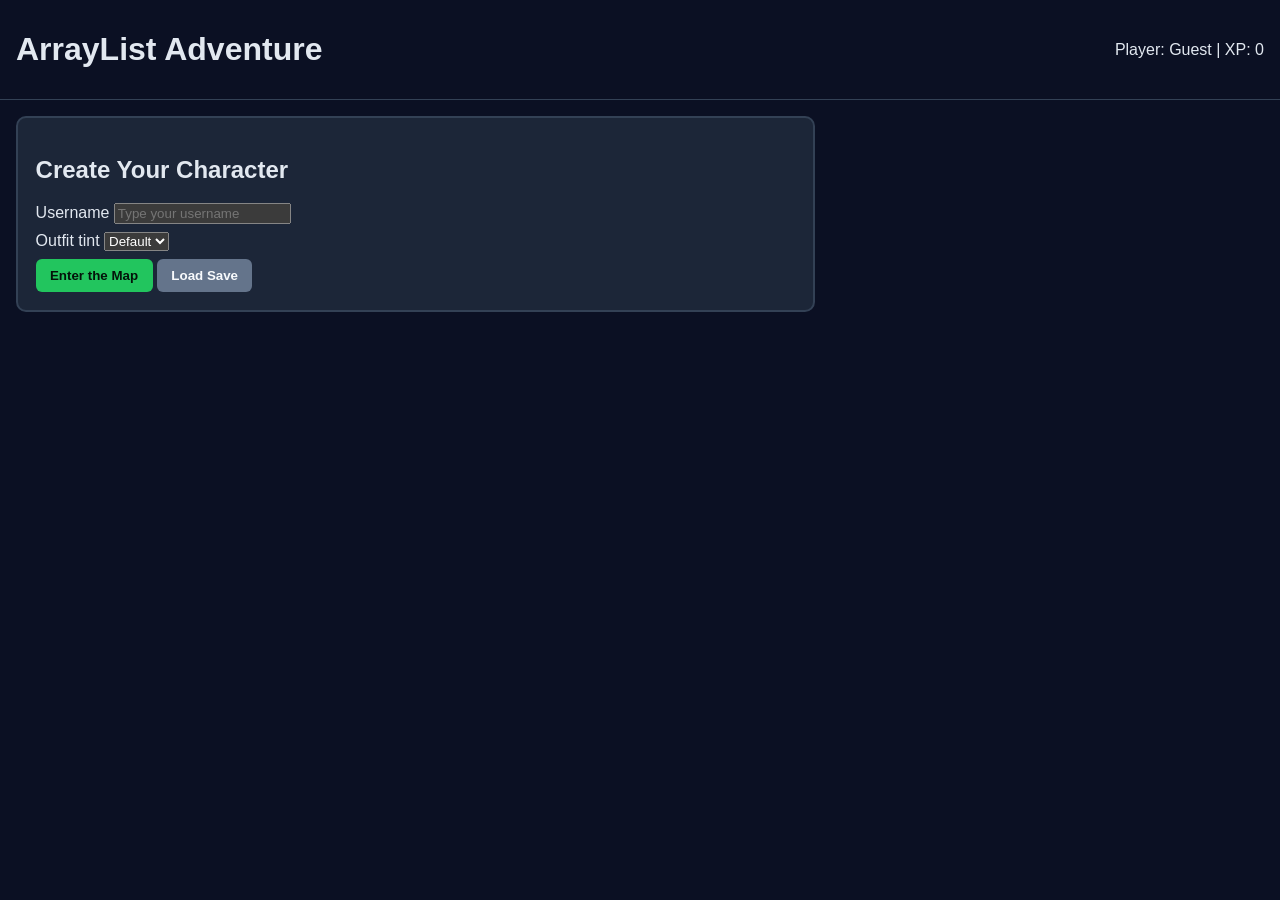
==== game.html @ 0e413c25 "Upgrade ArrayList RPG with pixel map, NPCs, puzzles, boss battles, and save XP" ====
<!DOCTYPE html>
<html lang="en">
<head>
  <meta charset="UTF-8" />
  <meta name="viewport" content="width=device-width, initial-scale=1.0" />
  <title>ArrayList Adventure | Game</title>
  <link rel="stylesheet" href="css/style.css" />
</head>
<body>
  <header class="topbar">
    <h1>ArrayList Adventure</h1>
    <div id="hud">Player: <span id="playerNameLabel">Guest</span> | XP: <span id="xpLabel">0</span></div>
  </header>

  <section id="setupPanel" class="panel">
    <h2>Create Your Character</h2>
    <label>Username <input id="username" type="text" placeholder="Type your username" maxlength="20" /></label>
    <label>Outfit tint
      <select id="avatarColor">
        <option value="none">Default</option>
        <option value="hue-rotate(70deg)">Green</option>
        <option value="hue-rotate(150deg)">Blue</option>
        <option value="hue-rotate(280deg)">Purple</option>
      </select>
    </label>
    <button id="beginGame" class="button">Enter the Map</button>
    <button id="loadSave" class="button alt">Load Save</button>
  </section>

  <section id="mapSection" class="hidden">
    <div class="controls">Use <strong>WASD</strong> to move. Meet teachers and clear level nodes.</div>
    <div id="map" tabindex="0" aria-label="Game map">
      <div id="trail"></div>
      <div class="npc" id="npc1" data-text="Welcome coder! Start at Level 1 and build typed ArrayLists."><img src="assets/characters/teacher-java.svg" alt="Java Teacher" /></div>
      <div class="npc" id="npc2" data-text="Boss towers ahead! Use remove(), size(), and loops to win."><img src="assets/characters/teacher-boss.svg" alt="Boss Teacher" /></div>
      <div id="player"></div>
    </div>
    <button id="saveGame" class="button">Save Game</button>
  </section>

  <dialog id="npcDialog"><p id="npcText"></p><button class="button" id="closeNpc">Close</button></dialog>

  <dialog id="levelDialog">
    <article>
      <h2 id="levelTitle"></h2>
      <p id="learnText"></p>

      <section>
        <h3>Try it yourself</h3>
        <textarea id="codeBox" rows="6"></textarea>
        <button id="runCode" class="button">Check Code</button>
        <p id="codeFeedback"></p>
      </section>

      <section>
        <h3>Drag-drop coding puzzle</h3>
        <p>Drag tokens into slots in the correct order:</p>
        <div id="puzzleBank" class="token-row"></div>
        <div id="puzzleSlots" class="slot-row"></div>
        <button id="checkPuzzle" class="button alt">Check Puzzle</button>
        <p id="puzzleFeedback"></p>
      </section>

      <section>
        <h3>Mini game</h3>
        <p id="miniGamePrompt"></p>
        <div id="miniGameOptions"></div>
        <p id="miniGameFeedback"></p>
      </section>

      <section>
        <h3>Quiz</h3>
        <p id="quizQuestion"></p>
        <div id="quizOptions"></div>
        <p id="quizFeedback"></p>
      </section>

      <section id="bossBattle" class="hidden">
        <h3>Boss Battle</h3>
        <p><strong id="bossName"></strong> HP: <span id="bossHp"></span></p>
        <p id="bossPrompt"></p>
        <div id="bossOptions"></div>
        <p id="bossFeedback"></p>
      </section>

      <button id="closeLevel" class="button">Close Level</button>
    </article>
  </dialog>

  <script src="data/levels.js"></script>
  <script src="js/main.js"></script>
</body>
</html>
---- css/style.css ----
:root { color-scheme: dark; }
body { margin: 0; font-family: 'Trebuchet MS', sans-serif; background: #0b1023; color: #e2e8f0; }
.menu-page { min-height: 100vh; display: grid; place-items: center; }
.menu-card, .panel { background: rgba(30, 41, 59, 0.9); border: 2px solid #334155; border-radius: 10px; padding: 1.1rem; max-width: 760px; }
.hero-banner { width: 100%; border: 2px solid #475569; image-rendering: pixelated; margin: .4rem 0; }
.button { background: #22c55e; border: 0; border-radius: 6px; padding: .55rem .9rem; color: #04130a; cursor: pointer; font-weight: 700; text-decoration: none; display: inline-block; }
.button.alt { background: #64748b; color: #f8fafc; }
.topbar { display: flex; justify-content: space-between; align-items: center; padding: .6rem 1rem; border-bottom: 1px solid #334155; }
#setupPanel { margin: 1rem; }
#setupPanel label { display:block; margin:.5rem 0; }
#map { margin: 1rem; width: 960px; max-width: calc(100vw - 2rem); height: 540px; border: 3px solid #475569; position: relative; background: url('../assets/images/map-background.svg') center/cover no-repeat; overflow: hidden; }
#trail .node { position:absolute; width:36px; height:36px; border-radius:999px; border:2px solid #1e293b; background:#facc15; font-weight:700; }
#trail .node:disabled { background:#475569; }
#player { width: 48px; height: 48px; position: absolute; background: url('../assets/characters/player-spritesheet.svg') no-repeat; background-size: 144px 192px; image-rendering: pixelated; transform: translate(-16px, -24px); }
#player.walk { animation: walk 0.35s steps(3) infinite; }
@keyframes walk { from { background-position-x: 0; } to { background-position-x: -144px; } }
.npc { position:absolute; width:48px; height:48px; image-rendering: pixelated; transform: translate(-16px, -24px); cursor: pointer; }
.npc img { width:48px; height:48px; image-rendering: pixelated; }
#npc1 { left: 260px; top: 390px; }
#npc2 { left: 690px; top: 205px; }
.controls { margin: 0 1rem; }
.hidden { display:none; }
.option { margin:.2rem; background:#334155; color:#e2e8f0; border:1px solid #475569; border-radius:6px; padding:.35rem .5rem; }
dialog { width:min(760px,94vw); border:1px solid #475569; border-radius:10px; background:#0f172a; color:#e2e8f0; }
textarea { width:100%; background:#020617; color:#f8fafc; }
.token-row, .slot-row { display:flex; flex-wrap:wrap; gap:.35rem; margin:.35rem 0; }
.token, .slot { border:1px dashed #64748b; background:#1e293b; padding:.35rem .5rem; border-radius:6px; min-height:1.8rem; }
.slot { min-width: 120px; }
.slot.filled { border-style: solid; border-color: #22c55e; }
#bossBattle { border:1px solid #7c3aed; padding:.4rem; border-radius:8px; }
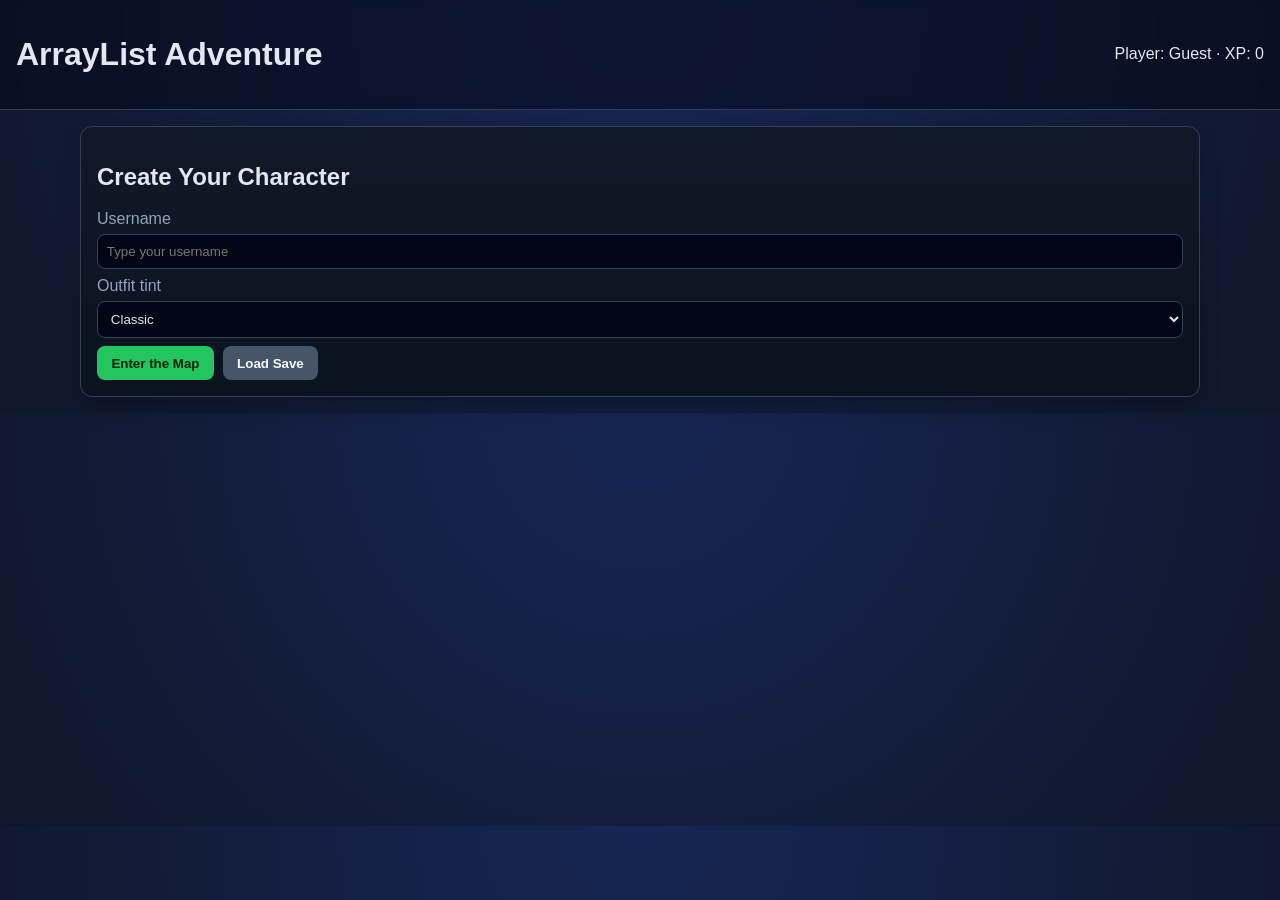
==== commit 99d51b08: "Split map and level screens with polished minimalist UI" ====
--- a/game.html
+++ b/game.html
@@ -3,89 +3,45 @@
 <head>
   <meta charset="UTF-8" />
   <meta name="viewport" content="width=device-width, initial-scale=1.0" />
-  <title>ArrayList Adventure | Game</title>
+  <title>ArrayList Adventure | World Map</title>
   <link rel="stylesheet" href="css/style.css" />
 </head>
 <body>
   <header class="topbar">
     <h1>ArrayList Adventure</h1>
-    <div id="hud">Player: <span id="playerNameLabel">Guest</span> | XP: <span id="xpLabel">0</span></div>
+    <div id="hud">Player: <span id="playerNameLabel">Guest</span> · XP: <span id="xpLabel">0</span></div>
   </header>
 
-  <section id="setupPanel" class="panel">
+  <section id="setupPanel" class="panel container">
     <h2>Create Your Character</h2>
     <label>Username <input id="username" type="text" placeholder="Type your username" maxlength="20" /></label>
     <label>Outfit tint
       <select id="avatarColor">
-        <option value="none">Default</option>
-        <option value="hue-rotate(70deg)">Green</option>
-        <option value="hue-rotate(150deg)">Blue</option>
-        <option value="hue-rotate(280deg)">Purple</option>
+        <option value="none">Classic</option>
+        <option value="hue-rotate(70deg)">Forest</option>
+        <option value="hue-rotate(150deg)">Ocean</option>
+        <option value="hue-rotate(280deg)">Royal</option>
       </select>
     </label>
-    <button id="beginGame" class="button">Enter the Map</button>
-    <button id="loadSave" class="button alt">Load Save</button>
+    <div class="button-row">
+      <button id="beginGame" class="button">Enter the Map</button>
+      <button id="loadSave" class="button alt">Load Save</button>
+    </div>
   </section>
 
-  <section id="mapSection" class="hidden">
-    <div class="controls">Use <strong>WASD</strong> to move. Meet teachers and clear level nodes.</div>
+  <section id="mapSection" class="hidden container">
+    <div class="controls">Move with <strong>W A S D</strong>. Reach level nodes to open a dedicated level screen.</div>
     <div id="map" tabindex="0" aria-label="Game map">
       <div id="trail"></div>
-      <div class="npc" id="npc1" data-text="Welcome coder! Start at Level 1 and build typed ArrayLists."><img src="assets/characters/teacher-java.svg" alt="Java Teacher" /></div>
-      <div class="npc" id="npc2" data-text="Boss towers ahead! Use remove(), size(), and loops to win."><img src="assets/characters/teacher-boss.svg" alt="Boss Teacher" /></div>
+      <button class="npc" id="npc1" data-text="Welcome! Learn typed lists, then defeat the ArrayList bosses."><img src="assets/characters/teacher-java.svg" alt="Java Teacher" /></button>
+      <button class="npc" id="npc2" data-text="Pro tip: clear code + puzzle + quiz to maximize XP."><img src="assets/characters/teacher-boss.svg" alt="Boss Teacher" /></button>
       <div id="player"></div>
     </div>
-    <button id="saveGame" class="button">Save Game</button>
+    <div class="map-footer">
+      <p id="npcText" class="info-text">Talk to teachers for guidance.</p>
+      <button id="saveGame" class="button">Save Game</button>
+    </div>
   </section>
-
-  <dialog id="npcDialog"><p id="npcText"></p><button class="button" id="closeNpc">Close</button></dialog>
-
-  <dialog id="levelDialog">
-    <article>
-      <h2 id="levelTitle"></h2>
-      <p id="learnText"></p>
-
-      <section>
-        <h3>Try it yourself</h3>
-        <textarea id="codeBox" rows="6"></textarea>
-        <button id="runCode" class="button">Check Code</button>
-        <p id="codeFeedback"></p>
-      </section>
-
-      <section>
-        <h3>Drag-drop coding puzzle</h3>
-        <p>Drag tokens into slots in the correct order:</p>
-        <div id="puzzleBank" class="token-row"></div>
-        <div id="puzzleSlots" class="slot-row"></div>
-        <button id="checkPuzzle" class="button alt">Check Puzzle</button>
-        <p id="puzzleFeedback"></p>
-      </section>
-
-      <section>
-        <h3>Mini game</h3>
-        <p id="miniGamePrompt"></p>
-        <div id="miniGameOptions"></div>
-        <p id="miniGameFeedback"></p>
-      </section>
-
-      <section>
-        <h3>Quiz</h3>
-        <p id="quizQuestion"></p>
-        <div id="quizOptions"></div>
-        <p id="quizFeedback"></p>
-      </section>
-
-      <section id="bossBattle" class="hidden">
-        <h3>Boss Battle</h3>
-        <p><strong id="bossName"></strong> HP: <span id="bossHp"></span></p>
-        <p id="bossPrompt"></p>
-        <div id="bossOptions"></div>
-        <p id="bossFeedback"></p>
-      </section>
-
-      <button id="closeLevel" class="button">Close Level</button>
-    </article>
-  </dialog>
 
   <script src="data/levels.js"></script>
   <script src="js/main.js"></script>
--- a/css/style.css
+++ b/css/style.css
@@ -1,30 +1,43 @@
-:root { color-scheme: dark; }
-body { margin: 0; font-family: 'Trebuchet MS', sans-serif; background: #0b1023; color: #e2e8f0; }
+:root {
+  color-scheme: dark;
+  --bg: #0f172a;
+  --panel: #111827;
+  --line: #334155;
+  --muted: #94a3b8;
+  --text: #e2e8f0;
+  --accent: #22c55e;
+}
+* { box-sizing: border-box; }
+body { margin: 0; font-family: Inter, Segoe UI, Roboto, sans-serif; background: radial-gradient(circle at top, #172554, var(--bg)); color: var(--text); }
+.container { width: min(1120px, 94vw); margin: 1rem auto; }
+.topbar { display: flex; justify-content: space-between; align-items: center; padding: .9rem 1rem; border-bottom: 1px solid var(--line); background: rgba(2, 6, 23, .5); backdrop-filter: blur(3px); }
 .menu-page { min-height: 100vh; display: grid; place-items: center; }
-.menu-card, .panel { background: rgba(30, 41, 59, 0.9); border: 2px solid #334155; border-radius: 10px; padding: 1.1rem; max-width: 760px; }
-.hero-banner { width: 100%; border: 2px solid #475569; image-rendering: pixelated; margin: .4rem 0; }
-.button { background: #22c55e; border: 0; border-radius: 6px; padding: .55rem .9rem; color: #04130a; cursor: pointer; font-weight: 700; text-decoration: none; display: inline-block; }
-.button.alt { background: #64748b; color: #f8fafc; }
-.topbar { display: flex; justify-content: space-between; align-items: center; padding: .6rem 1rem; border-bottom: 1px solid #334155; }
-#setupPanel { margin: 1rem; }
-#setupPanel label { display:block; margin:.5rem 0; }
-#map { margin: 1rem; width: 960px; max-width: calc(100vw - 2rem); height: 540px; border: 3px solid #475569; position: relative; background: url('../assets/images/map-background.svg') center/cover no-repeat; overflow: hidden; }
-#trail .node { position:absolute; width:36px; height:36px; border-radius:999px; border:2px solid #1e293b; background:#facc15; font-weight:700; }
-#trail .node:disabled { background:#475569; }
-#player { width: 48px; height: 48px; position: absolute; background: url('../assets/characters/player-spritesheet.svg') no-repeat; background-size: 144px 192px; image-rendering: pixelated; transform: translate(-16px, -24px); }
-#player.walk { animation: walk 0.35s steps(3) infinite; }
+.menu-card, .panel { background: linear-gradient(180deg, #111827, #0b1220); border: 1px solid var(--line); border-radius: 12px; padding: 1rem; box-shadow: 0 10px 20px rgba(0,0,0,.24); }
+.hero-banner { width: 100%; border: 1px solid var(--line); border-radius: 8px; margin: .4rem 0 .8rem; image-rendering: pixelated; }
+label { display: block; margin: .55rem 0; color: var(--muted); }
+input, select, textarea { width: 100%; margin-top: .35rem; background: #020617; color: var(--text); border: 1px solid var(--line); border-radius: 8px; padding: .55rem; }
+.button-row { display: flex; gap: .55rem; flex-wrap: wrap; margin-top: .55rem; }
+.button { background: var(--accent); border: 0; border-radius: 8px; padding: .58rem .9rem; color: #03240f; cursor: pointer; font-weight: 700; text-decoration: none; display: inline-block; }
+.button.alt { background: #475569; color: #f8fafc; }
+.controls { color: var(--muted); margin: .25rem 0 .7rem; }
+#map { width: 100%; aspect-ratio: 16/9; border: 2px solid var(--line); border-radius: 12px; position: relative; overflow: hidden; background: url('../assets/images/map-background.svg') center/cover no-repeat; }
+#trail .node { position: absolute; width: 34px; height: 34px; border-radius: 999px; border: 2px solid #1e293b; background: #facc15; color: #111827; font-weight: 700; }
+#trail .node:disabled { background: #64748b; color: #e2e8f0; }
+#player { width: 48px; height: 48px; position: absolute; transform: translate(-16px, -24px); background: url('../assets/characters/player-spritesheet.svg') no-repeat; background-size: 144px 192px; image-rendering: pixelated; }
+#player.walk { animation: walk .35s steps(3) infinite; }
 @keyframes walk { from { background-position-x: 0; } to { background-position-x: -144px; } }
-.npc { position:absolute; width:48px; height:48px; image-rendering: pixelated; transform: translate(-16px, -24px); cursor: pointer; }
-.npc img { width:48px; height:48px; image-rendering: pixelated; }
+.npc { position: absolute; width: 48px; height: 48px; border: none; background: transparent; transform: translate(-16px, -24px); cursor: pointer; }
+.npc img { width: 48px; height: 48px; image-rendering: pixelated; }
 #npc1 { left: 260px; top: 390px; }
 #npc2 { left: 690px; top: 205px; }
-.controls { margin: 0 1rem; }
-.hidden { display:none; }
-.option { margin:.2rem; background:#334155; color:#e2e8f0; border:1px solid #475569; border-radius:6px; padding:.35rem .5rem; }
-dialog { width:min(760px,94vw); border:1px solid #475569; border-radius:10px; background:#0f172a; color:#e2e8f0; }
-textarea { width:100%; background:#020617; color:#f8fafc; }
-.token-row, .slot-row { display:flex; flex-wrap:wrap; gap:.35rem; margin:.35rem 0; }
-.token, .slot { border:1px dashed #64748b; background:#1e293b; padding:.35rem .5rem; border-radius:6px; min-height:1.8rem; }
-.slot { min-width: 120px; }
-.slot.filled { border-style: solid; border-color: #22c55e; }
-#bossBattle { border:1px solid #7c3aed; padding:.4rem; border-radius:8px; }
+.map-footer { display: flex; justify-content: space-between; align-items: center; gap: .8rem; margin-top: .75rem; }
+.info-text { color: var(--muted); }
+.level-layout { display: grid; grid-template-columns: 2fr 1fr; gap: 1rem; }
+.level-main section { border-top: 1px solid var(--line); margin-top: .75rem; padding-top: .75rem; }
+.option { margin: .2rem .2rem .2rem 0; border: 1px solid var(--line); border-radius: 8px; background: #1e293b; color: var(--text); padding: .4rem .55rem; }
+.token-row, .slot-row { display: flex; gap: .4rem; flex-wrap: wrap; margin: .5rem 0; }
+.token, .slot { border: 1px dashed #64748b; background: #1e293b; color: #e2e8f0; border-radius: 7px; padding: .4rem .55rem; min-height: 2rem; }
+.slot { min-width: 130px; }
+.slot.filled { border-style: solid; border-color: var(--accent); }
+.hidden { display: none; }
+@media (max-width: 900px) { .level-layout { grid-template-columns: 1fr; } }
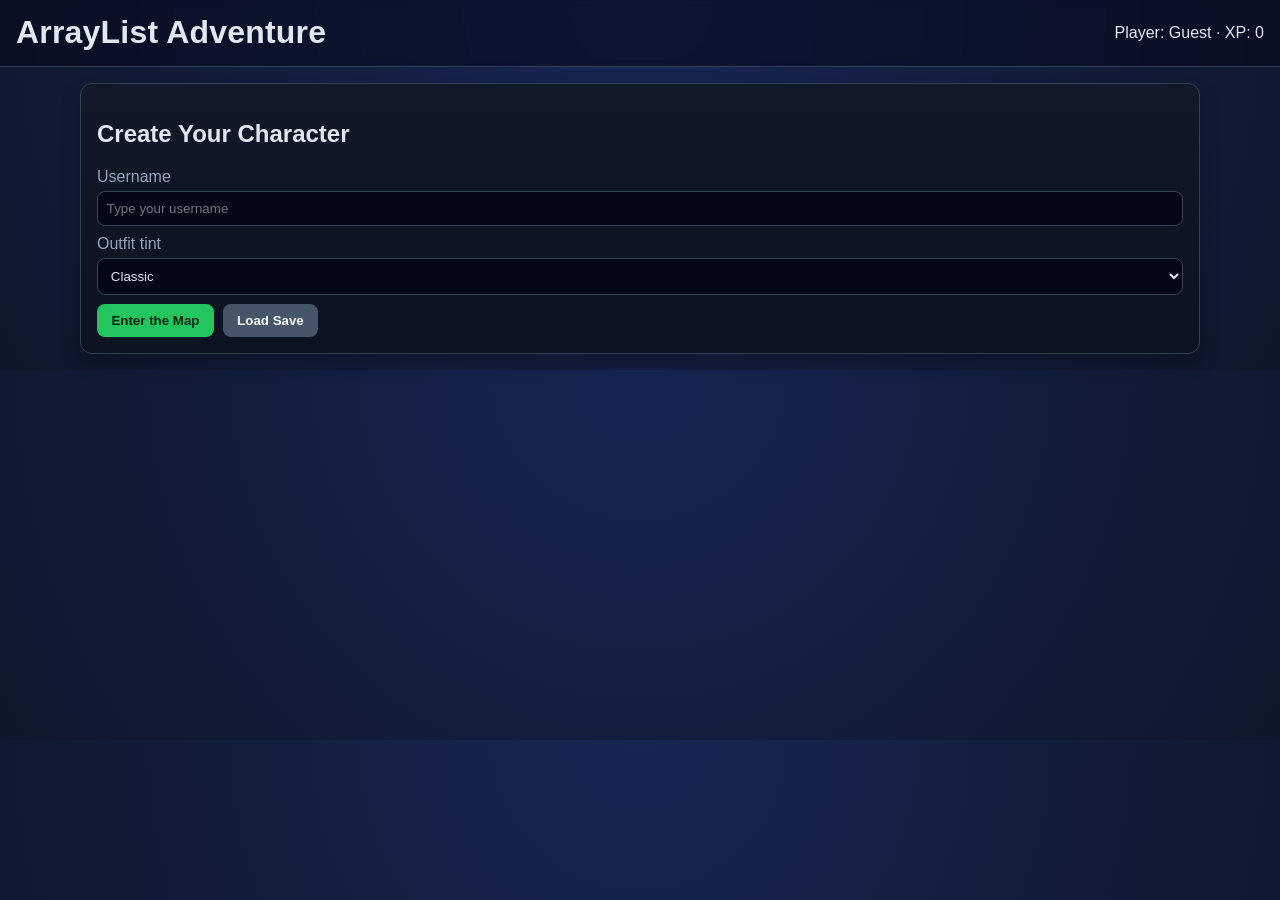
==== commit ae4c661c: "Resolve branch merge concerns and polish map UI compatibility" ====
--- a/game.html
+++ b/game.html
@@ -30,7 +30,7 @@
   </section>
 
   <section id="mapSection" class="hidden container">
-    <div class="controls">Move with <strong>W A S D</strong>. Reach level nodes to open a dedicated level screen.</div>
+    <div class="controls">Move with <strong>W A S D</strong>. Reach a node to open a dedicated level page (map input pauses automatically).</div>
     <div id="map" tabindex="0" aria-label="Game map">
       <div id="trail"></div>
       <button class="npc" id="npc1" data-text="Welcome! Learn typed lists, then defeat the ArrayList bosses."><img src="assets/characters/teacher-java.svg" alt="Java Teacher" /></button>
--- a/css/style.css
+++ b/css/style.css
@@ -11,6 +11,7 @@
 body { margin: 0; font-family: Inter, Segoe UI, Roboto, sans-serif; background: radial-gradient(circle at top, #172554, var(--bg)); color: var(--text); }
 .container { width: min(1120px, 94vw); margin: 1rem auto; }
 .topbar { display: flex; justify-content: space-between; align-items: center; padding: .9rem 1rem; border-bottom: 1px solid var(--line); background: rgba(2, 6, 23, .5); backdrop-filter: blur(3px); }
+.topbar h1 { margin: 0; letter-spacing: .2px; }
 .menu-page { min-height: 100vh; display: grid; place-items: center; }
 .menu-card, .panel { background: linear-gradient(180deg, #111827, #0b1220); border: 1px solid var(--line); border-radius: 12px; padding: 1rem; box-shadow: 0 10px 20px rgba(0,0,0,.24); }
 .hero-banner { width: 100%; border: 1px solid var(--line); border-radius: 8px; margin: .4rem 0 .8rem; image-rendering: pixelated; }
@@ -20,6 +21,7 @@
 .button { background: var(--accent); border: 0; border-radius: 8px; padding: .58rem .9rem; color: #03240f; cursor: pointer; font-weight: 700; text-decoration: none; display: inline-block; }
 .button.alt { background: #475569; color: #f8fafc; }
 .controls { color: var(--muted); margin: .25rem 0 .7rem; }
+.controls strong { color: var(--text); }
 #map { width: 100%; aspect-ratio: 16/9; border: 2px solid var(--line); border-radius: 12px; position: relative; overflow: hidden; background: url('../assets/images/map-background.svg') center/cover no-repeat; }
 #trail .node { position: absolute; width: 34px; height: 34px; border-radius: 999px; border: 2px solid #1e293b; background: #facc15; color: #111827; font-weight: 700; }
 #trail .node:disabled { background: #64748b; color: #e2e8f0; }
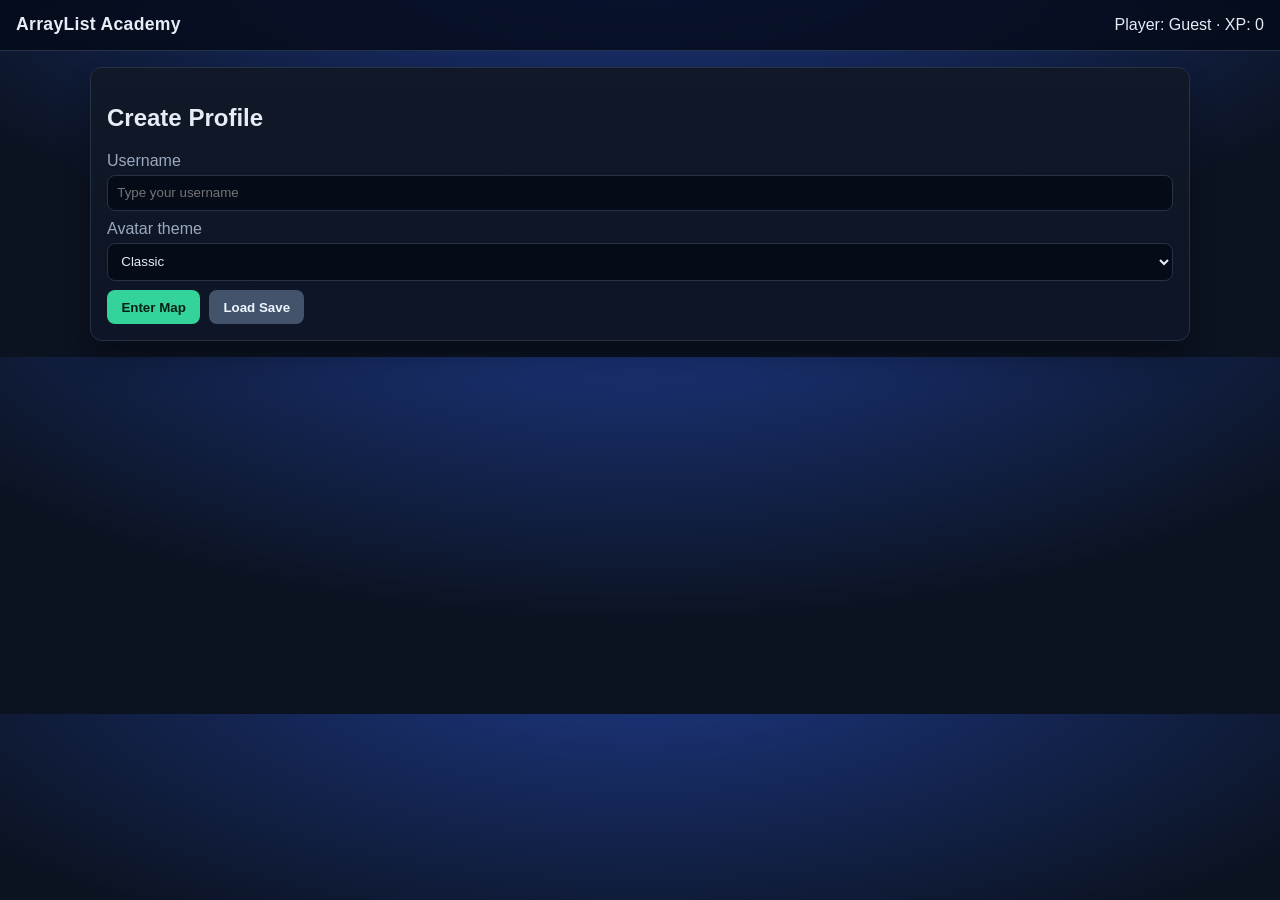
==== commit 9aa9e56b: "Replace old game content with refreshed ArrayList Academy experience" ====
--- a/game.html
+++ b/game.html
@@ -3,19 +3,19 @@
 <head>
   <meta charset="UTF-8" />
   <meta name="viewport" content="width=device-width, initial-scale=1.0" />
-  <title>ArrayList Adventure | World Map</title>
+  <title>ArrayList Academy | World Map</title>
   <link rel="stylesheet" href="css/style.css" />
 </head>
 <body>
   <header class="topbar">
-    <h1>ArrayList Adventure</h1>
+    <h1>ArrayList Academy</h1>
     <div id="hud">Player: <span id="playerNameLabel">Guest</span> · XP: <span id="xpLabel">0</span></div>
   </header>
 
   <section id="setupPanel" class="panel container">
-    <h2>Create Your Character</h2>
+    <h2>Create Profile</h2>
     <label>Username <input id="username" type="text" placeholder="Type your username" maxlength="20" /></label>
-    <label>Outfit tint
+    <label>Avatar theme
       <select id="avatarColor">
         <option value="none">Classic</option>
         <option value="hue-rotate(70deg)">Forest</option>
@@ -24,22 +24,22 @@
       </select>
     </label>
     <div class="button-row">
-      <button id="beginGame" class="button">Enter the Map</button>
+      <button id="beginGame" class="button">Enter Map</button>
       <button id="loadSave" class="button alt">Load Save</button>
     </div>
   </section>
 
   <section id="mapSection" class="hidden container">
-    <div class="controls">Move with <strong>W A S D</strong>. Reach a node to open a dedicated level page (map input pauses automatically).</div>
+    <div class="controls">Move with <strong>W A S D</strong>. Reach a node to open a dedicated level screen.</div>
     <div id="map" tabindex="0" aria-label="Game map">
       <div id="trail"></div>
-      <button class="npc" id="npc1" data-text="Welcome! Learn typed lists, then defeat the ArrayList bosses."><img src="assets/characters/teacher-java.svg" alt="Java Teacher" /></button>
-      <button class="npc" id="npc2" data-text="Pro tip: clear code + puzzle + quiz to maximize XP."><img src="assets/characters/teacher-boss.svg" alt="Boss Teacher" /></button>
+      <button class="npc" id="npc1" data-text="Welcome to Academy! Build your ArrayList fundamentals first."><img src="assets/characters/teacher-java.svg" alt="Java Teacher" /></button>
+      <button class="npc" id="npc2" data-text="Advanced tip: clear code, puzzle, mini-game, quiz, and boss for max XP."><img src="assets/characters/teacher-boss.svg" alt="Boss Teacher" /></button>
       <div id="player"></div>
     </div>
     <div class="map-footer">
-      <p id="npcText" class="info-text">Talk to teachers for guidance.</p>
-      <button id="saveGame" class="button">Save Game</button>
+      <p id="npcText" class="info-text">Talk to teachers for hints.</p>
+      <button id="saveGame" class="button">Save</button>
     </div>
   </section>
 
--- a/css/style.css
+++ b/css/style.css
@@ -1,45 +1,176 @@
 :root {
   color-scheme: dark;
-  --bg: #0f172a;
+  --bg: #0b1220;
   --panel: #111827;
-  --line: #334155;
-  --muted: #94a3b8;
-  --text: #e2e8f0;
-  --accent: #22c55e;
+  --line: #263347;
+  --text: #e6edf7;
+  --muted: #9aa9bf;
+  --accent: #34d399;
+  --accent-2: #60a5fa;
 }
+
 * { box-sizing: border-box; }
-body { margin: 0; font-family: Inter, Segoe UI, Roboto, sans-serif; background: radial-gradient(circle at top, #172554, var(--bg)); color: var(--text); }
-.container { width: min(1120px, 94vw); margin: 1rem auto; }
-.topbar { display: flex; justify-content: space-between; align-items: center; padding: .9rem 1rem; border-bottom: 1px solid var(--line); background: rgba(2, 6, 23, .5); backdrop-filter: blur(3px); }
-.topbar h1 { margin: 0; letter-spacing: .2px; }
+body {
+  margin: 0;
+  font-family: Inter, 'Segoe UI', Roboto, sans-serif;
+  color: var(--text);
+  background: radial-gradient(1200px 500px at 50% -80px, #1e3a8a 0%, var(--bg) 70%);
+}
+
+.container { width: min(1100px, 94vw); margin: 1rem auto; }
+.hidden { display: none; }
+.info-text { color: var(--muted); }
+
+.topbar {
+  display: flex;
+  justify-content: space-between;
+  align-items: center;
+  padding: .9rem 1rem;
+  border-bottom: 1px solid var(--line);
+  background: rgba(3, 8, 20, .75);
+  backdrop-filter: blur(4px);
+}
+.topbar h1 { margin: 0; font-size: 1.1rem; font-weight: 700; letter-spacing: .3px; }
+
 .menu-page { min-height: 100vh; display: grid; place-items: center; }
-.menu-card, .panel { background: linear-gradient(180deg, #111827, #0b1220); border: 1px solid var(--line); border-radius: 12px; padding: 1rem; box-shadow: 0 10px 20px rgba(0,0,0,.24); }
-.hero-banner { width: 100%; border: 1px solid var(--line); border-radius: 8px; margin: .4rem 0 .8rem; image-rendering: pixelated; }
+.menu-card,
+.panel {
+  background: linear-gradient(180deg, #111827 0%, #0d1526 100%);
+  border: 1px solid var(--line);
+  border-radius: 12px;
+  padding: 1rem;
+  box-shadow: 0 18px 28px rgba(0, 0, 0, .25);
+}
+
+.hero-banner {
+  width: 100%;
+  border-radius: 10px;
+  border: 1px solid var(--line);
+  margin: .5rem 0 .85rem;
+  image-rendering: pixelated;
+}
+
 label { display: block; margin: .55rem 0; color: var(--muted); }
-input, select, textarea { width: 100%; margin-top: .35rem; background: #020617; color: var(--text); border: 1px solid var(--line); border-radius: 8px; padding: .55rem; }
-.button-row { display: flex; gap: .55rem; flex-wrap: wrap; margin-top: .55rem; }
-.button { background: var(--accent); border: 0; border-radius: 8px; padding: .58rem .9rem; color: #03240f; cursor: pointer; font-weight: 700; text-decoration: none; display: inline-block; }
-.button.alt { background: #475569; color: #f8fafc; }
+input, select, textarea {
+  width: 100%;
+  margin-top: .35rem;
+  background: #050b17;
+  border: 1px solid var(--line);
+  border-radius: 8px;
+  color: var(--text);
+  padding: .58rem;
+}
+
+.button-row { display: flex; gap: .55rem; flex-wrap: wrap; margin-top: .6rem; }
+.button {
+  border: none;
+  border-radius: 8px;
+  padding: .58rem .9rem;
+  background: var(--accent);
+  color: #032015;
+  font-weight: 700;
+  text-decoration: none;
+  cursor: pointer;
+}
+.button.alt { background: #42536b; color: #eff6ff; }
+
 .controls { color: var(--muted); margin: .25rem 0 .7rem; }
 .controls strong { color: var(--text); }
-#map { width: 100%; aspect-ratio: 16/9; border: 2px solid var(--line); border-radius: 12px; position: relative; overflow: hidden; background: url('../assets/images/map-background.svg') center/cover no-repeat; }
-#trail .node { position: absolute; width: 34px; height: 34px; border-radius: 999px; border: 2px solid #1e293b; background: #facc15; color: #111827; font-weight: 700; }
-#trail .node:disabled { background: #64748b; color: #e2e8f0; }
-#player { width: 48px; height: 48px; position: absolute; transform: translate(-16px, -24px); background: url('../assets/characters/player-spritesheet.svg') no-repeat; background-size: 144px 192px; image-rendering: pixelated; }
+
+#map {
+  width: 100%;
+  aspect-ratio: 16/9;
+  border: 2px solid var(--line);
+  border-radius: 12px;
+  position: relative;
+  overflow: hidden;
+  background: url('../assets/images/map-background.svg') center/cover no-repeat;
+}
+
+#trail .node {
+  position: absolute;
+  width: 34px;
+  height: 34px;
+  border-radius: 50%;
+  border: 2px solid #1a2432;
+  background: #facc15;
+  color: #1a1a1a;
+  font-weight: 700;
+}
+#trail .node:disabled { background: #67768d; color: #e5edf8; }
+
+#player {
+  width: 48px;
+  height: 48px;
+  position: absolute;
+  transform: translate(-16px, -24px);
+  background: url('../assets/characters/player-spritesheet.svg') no-repeat;
+  background-size: 144px 192px;
+  image-rendering: pixelated;
+}
 #player.walk { animation: walk .35s steps(3) infinite; }
 @keyframes walk { from { background-position-x: 0; } to { background-position-x: -144px; } }
-.npc { position: absolute; width: 48px; height: 48px; border: none; background: transparent; transform: translate(-16px, -24px); cursor: pointer; }
+
+.npc {
+  position: absolute;
+  width: 48px;
+  height: 48px;
+  border: none;
+  background: transparent;
+  transform: translate(-16px, -24px);
+  cursor: pointer;
+}
 .npc img { width: 48px; height: 48px; image-rendering: pixelated; }
-#npc1 { left: 260px; top: 390px; }
-#npc2 { left: 690px; top: 205px; }
-.map-footer { display: flex; justify-content: space-between; align-items: center; gap: .8rem; margin-top: .75rem; }
-.info-text { color: var(--muted); }
-.level-layout { display: grid; grid-template-columns: 2fr 1fr; gap: 1rem; }
-.level-main section { border-top: 1px solid var(--line); margin-top: .75rem; padding-top: .75rem; }
-.option { margin: .2rem .2rem .2rem 0; border: 1px solid var(--line); border-radius: 8px; background: #1e293b; color: var(--text); padding: .4rem .55rem; }
-.token-row, .slot-row { display: flex; gap: .4rem; flex-wrap: wrap; margin: .5rem 0; }
-.token, .slot { border: 1px dashed #64748b; background: #1e293b; color: #e2e8f0; border-radius: 7px; padding: .4rem .55rem; min-height: 2rem; }
-.slot { min-width: 130px; }
+#npc1 { left: 250px; top: 390px; }
+#npc2 { left: 760px; top: 210px; }
+
+.map-footer {
+  margin-top: .7rem;
+  display: flex;
+  justify-content: space-between;
+  align-items: center;
+  gap: .8rem;
+}
+
+.level-layout {
+  display: grid;
+  grid-template-columns: 2fr 1fr;
+  gap: 1rem;
+}
+.level-main section {
+  border-top: 1px solid var(--line);
+  padding-top: .75rem;
+  margin-top: .75rem;
+}
+
+.option {
+  margin: .25rem .25rem .25rem 0;
+  border: 1px solid var(--line);
+  border-radius: 8px;
+  background: #182437;
+  color: var(--text);
+  padding: .42rem .58rem;
+}
+.option:hover { border-color: var(--accent-2); }
+
+.token-row, .slot-row {
+  display: flex;
+  flex-wrap: wrap;
+  gap: .4rem;
+  margin: .5rem 0;
+}
+.token,
+.slot {
+  border: 1px dashed #68788f;
+  background: #182437;
+  color: var(--text);
+  border-radius: 7px;
+  min-height: 2rem;
+  padding: .4rem .58rem;
+}
+.slot { min-width: 135px; }
 .slot.filled { border-style: solid; border-color: var(--accent); }
-.hidden { display: none; }
-@media (max-width: 900px) { .level-layout { grid-template-columns: 1fr; } }
+
+@media (max-width: 920px) {
+  .level-layout { grid-template-columns: 1fr; }
+}
